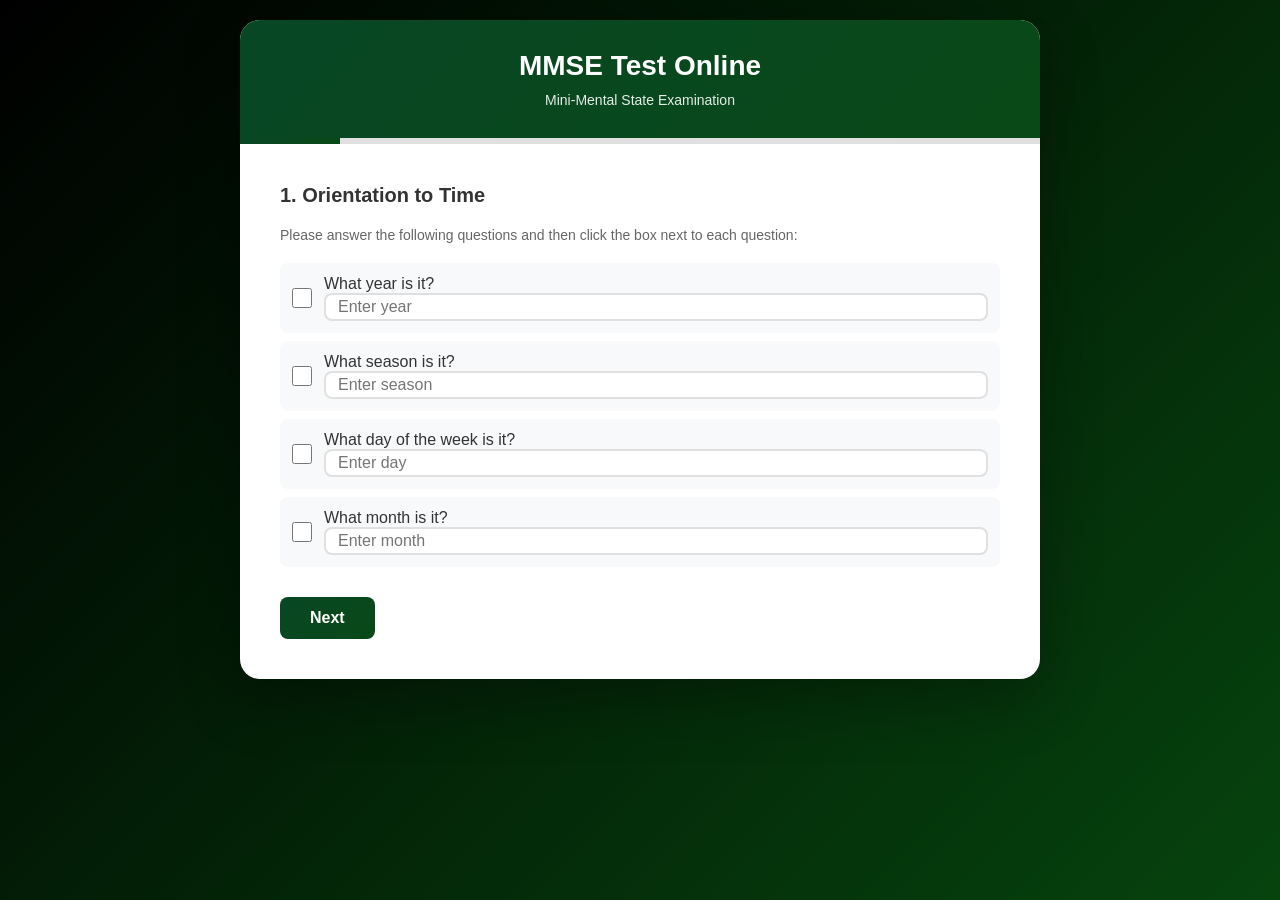
==== index.html @ 181f2090 "bugs fixed" ====
<!DOCTYPE html>
<html lang="en">
<head>
    <meta charset="UTF-8">
    <meta name="viewport" content="width=device-width, initial-scale=1.0">
    <link rel ="stylesheet" href="style.css">
    <title>Document</title>
</head>
<body>
    <div class="container">
        <div class="header">
            <h1>MMSE Test Online</h1>
            <p>Mini-Mental State Examination</p>
        </div>
        
        <div class="progress-bar">
            <div class="progress-fill" id="progressFill"></div>
        </div>

        <div class="content">
            <!-- Question 1: Orientation to Time -->
            <div class="question-section active" data-question="1">
                <h2 class="question-title">1. Orientation to Time</h2>
                <p class="question-subtitle">Please answer the following questions and then click the box next to each question:</p>
                
                <div class="checkbox-group">
                    <div class="checkbox-item">
                        <input type="checkbox" id="q1-year" data-points="1">
                        <label for="q1-year">What year is it? <input type="text" id="year-input" placeholder="Enter year"></label>
                    </div>
                    <div class="checkbox-item">
                        <input type="checkbox" id="q1-season" data-points="1">
                        <label for="q1-season">What season is it? <input type="text" id="season-input" placeholder="Enter season"></label>
                    </div>
                    <div class="checkbox-item">
                        <input type="checkbox" id="q1-day" data-points="1">
                        <label for="q1-day">What day of the week is it? <input type="text" id="day-input" placeholder="Enter day"></label>
                    </div>
                    <div class="checkbox-item">
                        <input type="checkbox" id="q1-month" data-points="1">
                        <label for="q1-month">What month is it? <input type="text" id="month-input" placeholder="Enter month"></label>
                    </div>
                </div>
            </div>

            <!-- Question 2: Registration -->
            <div class="question-section" data-question="2">
                <h2 class="question-title">2. Registration</h2>
                <div class="instruction-box">
                    <h3>Instructions:</h3>
                    <p>You will see names of three objects. Please repeat them now and try to remember them. You will be asked to recall them later.</p>
                </div>
                
                <div style="background: #fff3cd; padding: 20px; border-radius: 8px; margin: 20px 0; text-align: center;">
                    <h3 style="color: #856404; font-size: 24px; margin-bottom: 15px;">Remember these three words:</h3>
                    <p style="font-size: 28px; font-weight: 600; color: #333; margin: 10px 0;">APPLE</p>
                    <p style="font-size: 28px; font-weight: 600; color: #333; margin: 10px 0;">TABLE</p>
                    <p style="font-size: 28px; font-weight: 600; color: #333; margin: 10px 0;">PENNY</p>
                </div>

                <p class="question-subtitle">Now please type the three words you just saw:</p>
                <div class="word-recall-input">
                    <input type="text" id="reg-word1" placeholder="First word" data-answer="apple">
                    <input type="text" id="reg-word2" placeholder="Second word" data-answer="table">
                    <input type="text" id="reg-word3" placeholder="Third word" data-answer="penny">
                </div>
            </div>

            <!-- Question 3: Attention and Calculation -->
            <div class="question-section" data-question="3">
                <h2 class="question-title">3. Attention and Calculation</h2>
                <p class="question-subtitle">Please choose ONE of the following tasks:</p>
                
                <div class="instruction-box">
                    <h3>Option A: Serial Sevens</h3>
                    <p>Count backwards from 100 by sevens. Enter the five answers:</p>
                    <div class="word-recall-input">
                        <input type="text" id="serial1" placeholder="100 - 7 = ?" data-answer="93">
                        <input type="text" id="serial2" placeholder="93 - 7 = ?" data-answer="86">
                        <input type="text" id="serial3" placeholder="86 - 7 = ?" data-answer="79">
                        <input type="text" id="serial4" placeholder="79 - 7 = ?" data-answer="72">
                        <input type="text" id="serial5" placeholder="72 - 7 = ?" data-answer="65">
                    </div>
                </div>

                <div class="instruction-box" style="margin-top: 20px;">
                    <h3>Option B: Spell "WORLD" Backwards</h3>
                    <p>Type the word WORLD spelled backwards:</p>
                    <input type="text" id="world-backwards" placeholder="Type WORLD backwards" data-answer="dlrow" style="margin-top: 10px;">
                </div>
            </div>

            <!-- Question 4: Recall -->
            <div class="question-section" data-question="4">
                <h2 class="question-title">4. Recall</h2>
                <p class="question-subtitle">Please recall the three words from earlier:</p>
                
                <div class="word-recall-input">
                    <input type="text" id="recall-word1" placeholder="First word" data-answer="apple">
                    <input type="text" id="recall-word2" placeholder="Second word" data-answer="table">
                    <input type="text" id="recall-word3" placeholder="Third word" data-answer="penny">
                </div>
            </div>

            <!-- Question 5: Naming -->
            <div class="question-section" data-question="5">
                <h2 class="question-title">5. Naming</h2>
                <p class="question-subtitle">Look at the images below and type what they are:</p>
                
                <div class="image-display">
                    <div style="margin: 20px 0;">
                        <svg width="200" height="200" viewBox="0 0 200 200" style="border: 2px solid #e0e0e0; border-radius: 8px; background: white;">
                            <!-- Watch -->
                            <!-- Watch straps -->
                            <rect x="85" y="20" width="30" height="30" rx="5" fill="#2c3e50" stroke="#1a252f" stroke-width="2"/>
                            <rect x="85" y="150" width="30" height="30" rx="5" fill="#2c3e50" stroke="#1a252f" stroke-width="2"/>

                            <!-- Watch case outer -->
                            <circle cx="100" cy="100" r="55" fill="#34495e" stroke="#1a252f" stroke-width="3"/>
                            <!-- Watch face -->
                            <circle cx="100" cy="100" r="48" fill="#ecf0f1" stroke="#95a5a6" stroke-width="2"/>

                            <!-- Hour markers -->
                            <circle cx="100" cy="60" r="3" fill="#2c3e50"/>
                            <circle cx="130" cy="70" r="2.5" fill="#2c3e50"/>
                            <circle cx="140" cy="100" r="3" fill="#2c3e50"/>
                            <circle cx="130" cy="130" r="2.5" fill="#2c3e50"/>
                            <circle cx="100" cy="140" r="3" fill="#2c3e50"/>
                            <circle cx="70" cy="130" r="2.5" fill="#2c3e50"/>
                            <circle cx="60" cy="100" r="3" fill="#2c3e50"/>
                            <circle cx="70" cy="70" r="2.5" fill="#2c3e50"/>

                            <!-- Numbers -->
                            <text x="100" y="58" text-anchor="middle" font-size="12" font-weight="bold" fill="#2c3e50">12</text>
                            <text x="142" y="105" text-anchor="middle" font-size="12" font-weight="bold" fill="#2c3e50">3</text>
                            <text x="100" y="146" text-anchor="middle" font-size="12" font-weight="bold" fill="#2c3e50">6</text>
                            <text x="58" y="105" text-anchor="middle" font-size="12" font-weight="bold" fill="#2c3e50">9</text>

                            <!-- Hour hand (pointing to 10) -->
                            <line x1="100" y1="100" x2="82" y2="78" stroke="#2c3e50" stroke-width="4" stroke-linecap="round"/>
                            <!-- Minute hand (pointing to 2) -->
                            <line x1="100" y1="100" x2="120" y2="72" stroke="#34495e" stroke-width="3" stroke-linecap="round"/>
                            <!-- Second hand -->
                            <line x1="100" y1="100" x2="100" y2="68" stroke="#e74c3c" stroke-width="1.5" stroke-linecap="round"/>

                            <!-- Center dot -->
                            <circle cx="100" cy="100" r="4" fill="#2c3e50"/>
                            <circle cx="100" cy="100" r="2" fill="#e74c3c"/>
                        </svg>
                        <div>
                            <input type="text" id="object1" placeholder="What is this?" data-answer="watch" style="max-width: 300px; margin: 10px auto;">
                        </div>
                    </div>

                    <div style="margin: 20px 0;">
                        <svg width="200" height="200" viewBox="0 0 200 200" style="border: 2px solid #e0e0e0; border-radius: 8px; background: white;">
                            <!-- Pencil -->
                            <defs>
                                <linearGradient id="woodGrad" x1="0%" y1="0%" x2="100%" y2="0%">
                                    <stop offset="0%" style="stop-color:#D4A574;stop-opacity:1" />
                                    <stop offset="50%" style="stop-color:#F4D03F;stop-opacity:1" />
                                    <stop offset="100%" style="stop-color:#D4A574;stop-opacity:1" />
                                </linearGradient>
                            </defs>

                            <!-- Eraser -->
                            <rect x="70" y="30" width="60" height="25" rx="3" fill="#FF6B9D" stroke="#E74C3C" stroke-width="2"/>
                            <rect x="70" y="52" width="60" height="3" fill="#C0392B"/>

                            <!-- Metal ferrule -->
                            <rect x="68" y="55" width="64" height="15" fill="#BDC3C7" stroke="#95A5A6" stroke-width="1"/>
                            <line x1="68" y1="58" x2="132" y2="58" stroke="#ECF0F1" stroke-width="1"/>
                            <line x1="68" y1="67" x2="132" y2="67" stroke="#7F8C8D" stroke-width="1"/>

                            <!-- Wooden body (hexagonal) -->
                            <polygon points="85,70 115,70 125,100 125,150 115,150 85,150 75,150 75,100"
                                     fill="url(#woodGrad)" stroke="#D4A574" stroke-width="2"/>
                            <!-- Wood grain lines -->
                            <line x1="90" y1="75" x2="88" y2="145" stroke="#C89B5E" stroke-width="1" opacity="0.4"/>
                            <line x1="110" y1="75" x2="112" y2="145" stroke="#C89B5E" stroke-width="1" opacity="0.4"/>

                            <!-- Wooden tip section (unpainted) -->
                            <polygon points="85,150 115,150 108,165 92,165" fill="#D4A574" stroke="#A67C52" stroke-width="2"/>

                            <!-- Graphite tip -->
                            <polygon points="92,165 108,165 100,180" fill="#2C3E50" stroke="#1A252F" stroke-width="2"/>
                            <polygon points="95,165 105,165 100,175" fill="#34495E"/>

                            <!-- Highlight on pencil body -->
                            <polygon points="77,75 80,75 80,148 77,148" fill="white" opacity="0.3"/>
                        <div>
                            <input type="text" id="object2" placeholder="What is this?" data-answer="pencil" style="max-width: 300px; margin: 10px auto;">
                        </div>
                    </div>
                </div>
            </div>

            <!-- Question 6: Repetition -->
            <div class="question-section" data-question="6">
                <h2 class="question-title">6. Repetition</h2>
                <div class="instruction-box">
                    <h3>Read the following phrase out loud, then type it exactly:</h3>
                    <p style="font-size: 24px; font-weight: 600; text-align: center; margin: 20px 0; color: #667eea;">
                        "No ifs, ands, or buts"
                    </p>
                </div>
                
                <input type="text" id="repetition" placeholder="Type the phrase exactly" data-answer="no ifs, ands, or buts">
            </div>

            <!-- Question 7: Three-Step Command -->
            <div class="question-section" data-question="7">
                <h2 class="question-title">7. Three-Step Command</h2>
                <div class="instruction-box">
                    <h3>Follow these instructions in order:</h3>
                    <p style="font-size: 18px; margin: 10px 0;">1. Click the BLUE button</p>
                    <p style="font-size: 18px; margin: 10px 0;">2. Click the RED button</p>
                    <p style="font-size: 18px; margin: 10px 0;">3. Click the GREEN button</p>
                </div>

                <div class="command-buttons" id="commandButtons">
                    <button class="command-btn" data-color="blue" style="background: #4287f5; color: white;">BLUE</button>
                    <button class="command-btn" data-color="red" style="background: #f54242; color: white;">RED</button>
                    <button class="command-btn" data-color="green" style="background: #42f545; color: white;">GREEN</button>
                </div>

                <p id="commandFeedback" style="margin-top: 20px; font-weight: 600; color: #667eea;"></p>
            </div>

            <!-- Question 8: Writing -->
            <div class="question-section" data-question="8">
                <h2 class="question-title">8. Writing</h2>
                <p class="question-subtitle">Write a complete sentence with a subject and verb:</p>
                
                <textarea id="sentence" placeholder="Write your sentence here..." rows="3"></textarea>
                
                <p style="margin-top: 10px; color: #666; font-size: 14px;">The sentence must make sense and have a subject and a verb.</p>
            </div>


            <!-- Results Section -->
            <div class="results-section" id="resultsSection">
                <h2 class="question-title">MMSE Test Results</h2>
                
                <div class="score-display">
                    <h2 id="totalScore">0</h2>
                    <p>Total Score (out of 22)</p>
                </div>

                <div class="interpretation" id="interpretationBox">
                    <h3>Interpretation:</h3>
                    <div id="interpretationText"></div>
                </div>

                <div class="interpretation">
                    <h3>Score Breakdown by Category:</h3>
                    <div id="categoryBreakdown"></div>
                </div>


                <button class="btn btn-primary" onclick="window.location.reload()" style="width: 100%; margin-top: 20px;">Take Test Again</button>
            </div>

            <!-- Navigation Buttons -->
            <div class="navigation">
                <button class="btn btn-secondary" id="prevBtn" style="display: none;">Previous</button>
                <button class="btn btn-primary" id="nextBtn">Next</button>
            </div>
        </div>
    </div>
    <script src="script.js"></script>
</body>
</html>
---- style.css ----
* {
            margin: 0;
            padding: 0;
            box-sizing: border-box;
        }

        body {
            font-family: -apple-system, BlinkMacSystemFont, 'Segoe UI', Roboto, Oxygen, Ubuntu, Cantarell, sans-serif;
            background: linear-gradient(135deg, #000000 0%, #06440e 100%);
            min-height: 100vh;
            padding: 20px;
        }

        .container {
            max-width: 800px;
            margin: 0 auto;
            background: white;
            border-radius: 20px;
            box-shadow: 0 20px 60px rgba(0, 0, 0, 0.3);
            overflow: hidden;
        }

        .header {
            background: linear-gradient(135deg, #084725 0%, #094917 100%);
            color: white;
            padding: 30px;
            text-align: center;
        }

        .header h1 {
            font-size: 28px;
            margin-bottom: 10px;
        }

        .header p {
            font-size: 14px;
            opacity: 0.9;
        }

        .progress-bar {
            height: 6px;
            background: #e0e0e0;
        }

        .progress-fill {
            height: 100%;
            background: linear-gradient(90deg, #084725 0%, #094917 100%);
            transition: width 0.3s ease;
            width: 0%;
        }

        .content {
            padding: 40px;
        }

        .question-section {
            display: none;
        }

        .question-section.active {
            display: block;
            animation: fadeIn 0.5s ease;
        }

        @keyframes fadeIn {
            from {
                opacity: 0;
                transform: translateY(20px);
            }
            to {
                opacity: 1;
                transform: translateY(0);
            }
        }

        .question-title {
            font-size: 20px;
            color: #333;
            margin-bottom: 20px;
            font-weight: 600;
        }

        .question-subtitle {
            font-size: 14px;
            color: #666;
            margin-bottom: 20px;
        }

        .checkbox-group, .radio-group {
            margin: 15px 0;
        }

        .checkbox-item, .radio-item {
            display: flex;
            align-items: center;
            padding: 12px;
            margin: 8px 0;
            background: #f8f9fa;
            border-radius: 8px;
            cursor: pointer;
            transition: all 0.2s ease;
        }

        .checkbox-item input, .radio-item input {
            margin-right: 12px;
            width: 20px;
            height: 20px;
            cursor: pointer;
        }

        .checkbox-item label, .radio-item label {
            cursor: pointer;
            font-size: 16px;
            color: #333;
            flex: 1;
        }

        input[type="text"], textarea {
            width: 100%;
            padding: 12px;
            border: 2px solid #e0e0e0;
            border-radius: 8px;
            font-size: 16px;
            font-family: inherit;
            transition: border-color 0.3s ease;
        }

        input[type="text"]:focus, textarea:focus {
            outline: none;
            border-color: #667eea;
        }

        textarea {
            resize: vertical;
            min-height: 80px;
        }

        .canvas-container {
            border: 2px solid #e0e0e0;
            border-radius: 8px;
            background: white;
            margin: 20px 0;
            text-align: center;
        }

        canvas {
            display: block;
            cursor: crosshair;
            touch-action: none;
        }

        .canvas-buttons {
            padding: 15px;
            background: #f8f9fa;
            border-top: 2px solid #e0e0e0;
            display: flex;
            gap: 10px;
            justify-content: center;
        }

        .btn {
            padding: 12px 30px;
            border: none;
            border-radius: 8px;
            font-size: 16px;
            font-weight: 600;
            cursor: pointer;
            transition: all 0.3s ease;
        }

        .btn-primary {
            background: linear-gradient(135deg, #084725 0%, #094917 100%);
            color: white;
        }

        .btn-primary:hover {
            transform: translateY(-2px);
            box-shadow: 0 5px 15px rgba(8, 71, 37, 0.4);
        }

        .btn-secondary {
            background: #6c757d;
            color: white;
        }

        .btn-secondary:hover {
            background: #5a6268;
        }

        .btn-clear {
            background: #dc3545;
            color: white;
        }

        .btn-clear:hover {
            background: #c82333;
        }

        .navigation {
            display: flex;
            justify-content: space-between;
            margin-top: 30px;
            gap: 15px;
        }

        .word-recall-input {
            margin: 10px 0;
        }

        .word-recall-input input {
            margin-bottom: 10px;
        }

        .image-display {
            margin: 20px 0;
            text-align: center;
        }

        .image-display img {
            max-width: 300px;
            height: auto;
            border: 2px solid #e0e0e0;
            border-radius: 8px;
            margin: 10px;
        }

        .instruction-box {
            background: #f0f7ff;
            border-left: 4px solid #104910;
            padding: 20px;
            margin: 20px 0;
            border-radius: 8px;
        }

        .instruction-box h3 {
            color: #104910;
            margin-bottom: 10px;
            font-size: 18px;
        }

        .command-buttons {
            display: flex;
            gap: 15px;
            margin: 20px 0;
            flex-wrap: wrap;
        }

        .command-btn {
            padding: 15px 25px;
            border: 3px solid #e0e0e0;
            border-radius: 8px;
            background: white;
            font-size: 16px;
            font-weight: 600;
            cursor: pointer;
            transition: all 0.3s ease;
        }

        .command-btn.clicked {
            background: #084725;
            color: white;
            border-color: #084725;
        }

        .command-btn:hover:not(.clicked) {
            border-color: #084725;
            transform: scale(1.05);
        }

        .results-section {
            display: none;
        }

        .results-section.active {
            display: block;
        }

        .score-display {
            text-align: center;
            padding: 40px;
            background: linear-gradient(135deg, #084725 0%, #094917 100%);
            color: white;
            border-radius: 15px;
            margin: 20px 0;
        }

        .score-display h2 {
            font-size: 48px;
            margin-bottom: 10px;
        }

        .score-display p {
            font-size: 18px;
            opacity: 0.9;
        }

        .interpretation {
            background: #f8f9fa;
            padding: 25px;
            border-radius: 10px;
            margin: 20px 0;
        }

        .interpretation h3 {
            color: #333;
            margin-bottom: 15px;
            font-size: 20px;
        }

        .interpretation p {
            color: #666;
            line-height: 1.6;
            margin-bottom: 10px;
        }

        .interpretation-level {
            display: inline-block;
            padding: 8px 16px;
            border-radius: 20px;
            font-weight: 600;
            margin: 10px 0;
        }

        .level-normal {
            background: #d4edda;
            color: #155724;
        }

        .level-mild {
            background: #fff3cd;
            color: #856404;
        }

        .level-moderate {
            background: #f8d7da;
            color: #721c24;
        }

        .level-severe {
            background: #f5c6cb;
            color: #721c24;
        }

        .reference-image {
            max-width: 400px;
            margin: 20px auto;
            display: block;
        }

        .timer-display {
            font-size: 18px;
            color: #084725;
            font-weight: 600;
            margin: 10px 0;
        }

        .hidden {
            display: none;
        }

        @media (max-width: 600px) {
            .content {
                padding: 20px;
            }

            .header h1 {
                font-size: 24px;
            }

            .navigation {
                flex-direction: column;
            }

            .btn {
                width: 100%;
            }
        }
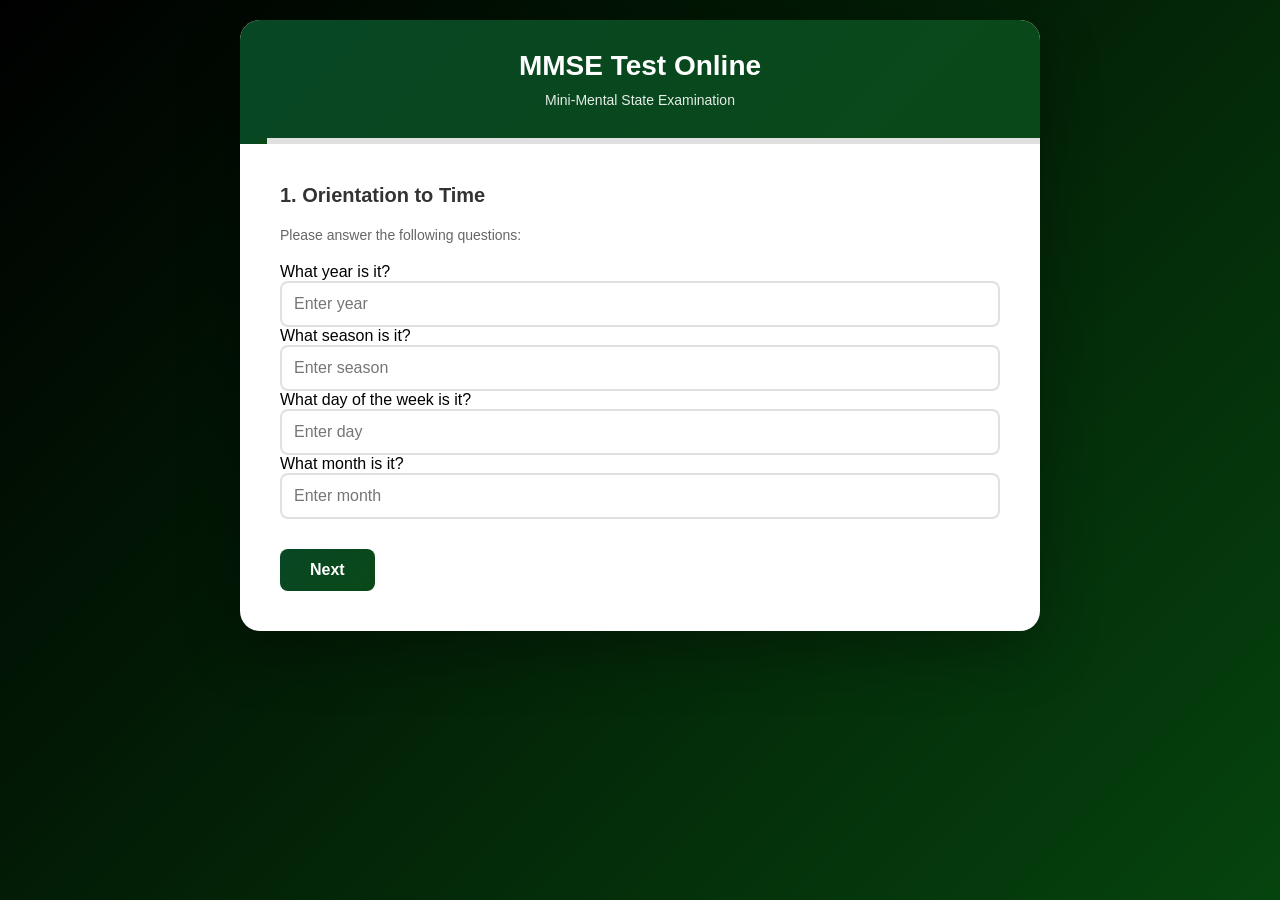
==== commit 54117931: "added 22 more questions" ====
--- a/index.html
+++ b/index.html
@@ -21,26 +21,27 @@
             <!-- Question 1: Orientation to Time -->
             <div class="question-section active" data-question="1">
                 <h2 class="question-title">1. Orientation to Time</h2>
-                <p class="question-subtitle">Please answer the following questions and then click the box next to each question:</p>
-                
-                <div class="checkbox-group">
-                    <div class="checkbox-item">
-                        <input type="checkbox" id="q1-year" data-points="1">
-                        <label for="q1-year">What year is it? <input type="text" id="year-input" placeholder="Enter year"></label>
-                    </div>
-                    <div class="checkbox-item">
-                        <input type="checkbox" id="q1-season" data-points="1">
-                        <label for="q1-season">What season is it? <input type="text" id="season-input" placeholder="Enter season"></label>
-                    </div>
-                    <div class="checkbox-item">
-                        <input type="checkbox" id="q1-day" data-points="1">
-                        <label for="q1-day">What day of the week is it? <input type="text" id="day-input" placeholder="Enter day"></label>
-                    </div>
-                    <div class="checkbox-item">
-                        <input type="checkbox" id="q1-month" data-points="1">
-                        <label for="q1-month">What month is it? <input type="text" id="month-input" placeholder="Enter month"></label>
-                    </div>
-                </div>
+                <p class="question-subtitle">Please answer the following questions:</p>
+                
+                <div class="questions-group">
+                    <div class="question-item">
+                        <label for="q1-year">What year is it?</label>
+                        <input type="text" id="q1-year" placeholder="Enter year" data-answer="2024">
+                    </div>
+                    <div class="question-item">
+                        <label for="q1-season">What season is it?</label>
+                        <input type="text" id="q1-season" placeholder="Enter season" data-answer="spring">
+                    </div>
+                    <div class="question-item">
+                        <label for="q1-day">What day of the week is it?</label>
+                        <input type="text" id="q1-day" placeholder="Enter day" data-answer="monday">
+                    </div>
+                    <div class="question-item">
+                        <label for="q1-month">What month is it?</label>
+                        <input type="text" id="q1-month" placeholder="Enter month" data-answer="january">
+                    </div>
+                </div>
+                
             </div>
 
             <!-- Question 2: Registration -->
@@ -76,17 +77,23 @@
                     <p>Count backwards from 100 by sevens. Enter the five answers:</p>
                     <div class="word-recall-input">
                         <input type="text" id="serial1" placeholder="100 - 7 = ?" data-answer="93">
-                        <input type="text" id="serial2" placeholder="93 - 7 = ?" data-answer="86">
-                        <input type="text" id="serial3" placeholder="86 - 7 = ?" data-answer="79">
-                        <input type="text" id="serial4" placeholder="79 - 7 = ?" data-answer="72">
-                        <input type="text" id="serial5" placeholder="72 - 7 = ?" data-answer="65">
+                        <input type="text" id="serial2" placeholder="Type here"  data-answer="86">
+                        <input type="text" id="serial3" placeholder="Type here"  data-answer="79">
+                        <input type="text" id="serial4" placeholder="Type here"  data-answer="72">
+                        <input type="text" id="serial5" placeholder="Type here"  data-answer="65">
                     </div>
                 </div>
 
                 <div class="instruction-box" style="margin-top: 20px;">
                     <h3>Option B: Spell "WORLD" Backwards</h3>
-                    <p>Type the word WORLD spelled backwards:</p>
-                    <input type="text" id="world-backwards" placeholder="Type WORLD backwards" data-answer="dlrow" style="margin-top: 10px;">
+                    <p>Study the word below, then click the button to hide it and type it backwards:</p>
+                    <div id="world-display" style="background: #fff3cd; border: 2px solid #ffc107; border-radius: 8px; padding: 20px; text-align: center; margin: 15px 0;">
+                        <span style="font-size: 48px; font-weight: 800; letter-spacing: 12px; color: #333;">WORLD</span>
+                    </div>
+                    <button id="world-ready-btn" onclick="revealWorldInput()" style="display: block; margin: 0 auto 15px; padding: 10px 24px; background: #0e5c14; color: white; border: none; border-radius: 8px; font-size: 16px; cursor: pointer;">I'm Ready — Hide the Word</button>
+                    <div id="world-input-area" style="display: none;">
+                        <input type="text" id="world-backwards" placeholder="Type WORLD backwards" data-answer="dlrow" style="margin-top: 10px;">
+                    </div>
                 </div>
             </div>
 
@@ -199,26 +206,31 @@
             <div class="question-section" data-question="6">
                 <h2 class="question-title">6. Repetition</h2>
                 <div class="instruction-box">
-                    <h3>Read the following phrase out loud, then type it exactly:</h3>
-                    <p style="font-size: 24px; font-weight: 600; text-align: center; margin: 20px 0; color: #667eea;">
-                        "No ifs, ands, or buts"
-                    </p>
-                </div>
-                
-                <input type="text" id="repetition" placeholder="Type the phrase exactly" data-answer="no ifs, ands, or buts">
+                    <h3>Study the phrase below, then click the button to hide it and type it from memory:</h3>
+                    <div id="repetition-display" style="background: #fff3cd; border: 2px solid #ffc107; border-radius: 8px; padding: 20px; text-align: center; margin: 15px 0;">
+                        <span style="font-size: 32px; font-weight: 700; color: #333;">"No ifs, ands, or buts"</span>
+                    </div>
+                    <button id="repetition-ready-btn" onclick="revealRepetitionInput()" style="display: block; margin: 0 auto 15px; padding: 10px 24px; background: #0e5c14; color: white; border: none; border-radius: 8px; font-size: 16px; cursor: pointer;">I'm Ready — Hide the Phrase</button>
+                    <div id="repetition-input-area" style="display: none;">
+                        <input type="text" id="repetition" placeholder="Type the phrase exactly" data-answer="no ifs, ands, or buts">
+                    </div>
+                </div>
             </div>
 
             <!-- Question 7: Three-Step Command -->
             <div class="question-section" data-question="7">
                 <h2 class="question-title">7. Three-Step Command</h2>
                 <div class="instruction-box">
-                    <h3>Follow these instructions in order:</h3>
-                    <p style="font-size: 18px; margin: 10px 0;">1. Click the BLUE button</p>
-                    <p style="font-size: 18px; margin: 10px 0;">2. Click the RED button</p>
-                    <p style="font-size: 18px; margin: 10px 0;">3. Click the GREEN button</p>
-                </div>
-
-                <div class="command-buttons" id="commandButtons">
+                    <h3>Study these instructions in order, then click the button to hide them and follow them from memory:</h3>
+                    <div id="command-instructions-display" style="background: #fff3cd; border: 2px solid #ffc107; border-radius: 8px; padding: 20px; margin: 15px 0;">
+                        <p style="font-size: 18px; margin: 10px 0;">1. Click the BLUE button</p>
+                        <p style="font-size: 18px; margin: 10px 0;">2. Click the RED button</p>
+                        <p style="font-size: 18px; margin: 10px 0;">3. Click the GREEN button</p>
+                    </div>
+                    <button id="command-ready-btn" onclick="revealCommandButtons()" style="display: block; margin: 0 auto 15px; padding: 10px 24px; background: #0e5c14; color: white; border: none; border-radius: 8px; font-size: 16px; cursor: pointer;">I'm Ready — Hide the Instructions</button>
+                </div>
+
+                <div class="command-buttons" id="commandButtons" style="display: none;">
                     <button class="command-btn" data-color="blue" style="background: #4287f5; color: white;">BLUE</button>
                     <button class="command-btn" data-color="red" style="background: #f54242; color: white;">RED</button>
                     <button class="command-btn" data-color="green" style="background: #42f545; color: white;">GREEN</button>
@@ -236,6 +248,98 @@
                 
                 <p style="margin-top: 10px; color: #666; font-size: 14px;">The sentence must make sense and have a subject and a verb.</p>
             </div>
+                <!-- Questions 9-30: Simple 1-point questions -->
+                <!-- These are generic questions for demonstration. You can edit the text and answers as needed. -->
+                <div id="extraQuestions">
+                    <div class="question-section" data-question="9">
+                        <h2 class="question-title">9. What is your favorite color?</h2>
+                        <input type="text" id="q9" placeholder="Answer" data-answer="blue">
+                    </div>
+                    <div class="question-section" data-question="10">
+                        <h2 class="question-title">10. What is 2 + 2?</h2>
+                        <input type="text" id="q10" placeholder="Answer" data-answer="4">
+                    </div>
+                    <div class="question-section" data-question="11">
+                        <h2 class="question-title">11. What is the capital of France?</h2>
+                        <input type="text" id="q11" placeholder="Answer" data-answer="paris">
+                    </div>
+                    <div class="question-section" data-question="12">
+                        <h2 class="question-title">12. What day comes after Monday?</h2>
+                        <input type="text" id="q12" placeholder="Answer" data-answer="tuesday">
+                    </div>
+                    <div class="question-section" data-question="13">
+                        <h2 class="question-title">13. What is the last month of the year?</h2>
+                        <input type="text" id="q13" placeholder="Answer" data-answer="december">
+                    </div>
+                    <div class="question-section" data-question="14">
+                        <h2 class="question-title">14. What is the first letter of the alphabet?</h2>
+                        <input type="text" id="q14" placeholder="Answer" data-answer="a">
+                    </div>
+                    <div class="question-section" data-question="15">
+                        <h2 class="question-title">15. What is 10 minus 5?</h2>
+                        <input type="text" id="q15" placeholder="Answer" data-answer="5">
+                    </div>
+                    <div class="question-section" data-question="16">
+                        <h2 class="question-title">16. What is the opposite of hot?</h2>
+                        <input type="text" id="q16" placeholder="Answer" data-answer="cold">
+                    </div>
+                    <div class="question-section" data-question="17">
+                        <h2 class="question-title">17. What shape has three sides?</h2>
+                        <input type="text" id="q17" placeholder="Answer" data-answer="triangle">
+                    </div>
+                    <div class="question-section" data-question="18">
+                        <h2 class="question-title">18. What is the color of grass?</h2>
+                        <input type="text" id="q18" placeholder="Answer" data-answer="green">
+                    </div>
+                    <div class="question-section" data-question="19">
+                        <h2 class="question-title">19. What is 3 x 3?</h2>
+                        <input type="text" id="q19" placeholder="Answer" data-answer="9">
+                    </div>
+                    <div class="question-section" data-question="20">
+                        <h2 class="question-title">20. What is the capital of Italy?</h2>
+                        <input type="text" id="q20" placeholder="Answer" data-answer="rome">
+                    </div>
+                    <div class="question-section" data-question="21">
+                        <h2 class="question-title">21. What is the largest planet?</h2>
+                        <input type="text" id="q21" placeholder="Answer" data-answer="jupiter">
+                    </div>
+                    <div class="question-section" data-question="22">
+                        <h2 class="question-title">22. What is the main ingredient in bread?</h2>
+                        <input type="text" id="q22" placeholder="Answer" data-answer="flour">
+                    </div>
+                    <div class="question-section" data-question="23">
+                        <h2 class="question-title">23. What is the freezing point of water (C)?</h2>
+                        <input type="text" id="q23" placeholder="Answer" data-answer="0">
+                    </div>
+                    <div class="question-section" data-question="24">
+                        <h2 class="question-title">24. What is the opposite of up?</h2>
+                        <input type="text" id="q24" placeholder="Answer" data-answer="down">
+                    </div>
+                    <div class="question-section" data-question="25">
+                        <h2 class="question-title">25. What is the color of the sun?</h2>
+                        <input type="text" id="q25" placeholder="Answer" data-answer="yellow">
+                    </div>
+                    <div class="question-section" data-question="26">
+                        <h2 class="question-title">26. What is the capital of Spain?</h2>
+                        <input type="text" id="q26" placeholder="Answer" data-answer="madrid">
+                    </div>
+                    <div class="question-section" data-question="27">
+                        <h2 class="question-title">27. What is 5 x 5?</h2>
+                        <input type="text" id="q27" placeholder="Answer" data-answer="25">
+                    </div>
+                    <div class="question-section" data-question="28">
+                        <h2 class="question-title">28. What is the largest ocean?</h2>
+                        <input type="text" id="q28" placeholder="Answer" data-answer="pacific">
+                    </div>
+                    <div class="question-section" data-question="29">
+                        <h2 class="question-title">29. What is the color of a lemon?</h2>
+                        <input type="text" id="q29" placeholder="Answer" data-answer="yellow">
+                    </div>
+                    <div class="question-section" data-question="30">
+                        <h2 class="question-title">30. What is the capital of Germany?</h2>
+                        <input type="text" id="q30" placeholder="Answer" data-answer="berlin">
+                    </div>
+                </div>
 
 
             <!-- Results Section -->
@@ -244,7 +348,7 @@
                 
                 <div class="score-display">
                     <h2 id="totalScore">0</h2>
-                    <p>Total Score (out of 22)</p>
+                    <p>Total Score (out of 30)</p>
                 </div>
 
                 <div class="interpretation" id="interpretationBox">
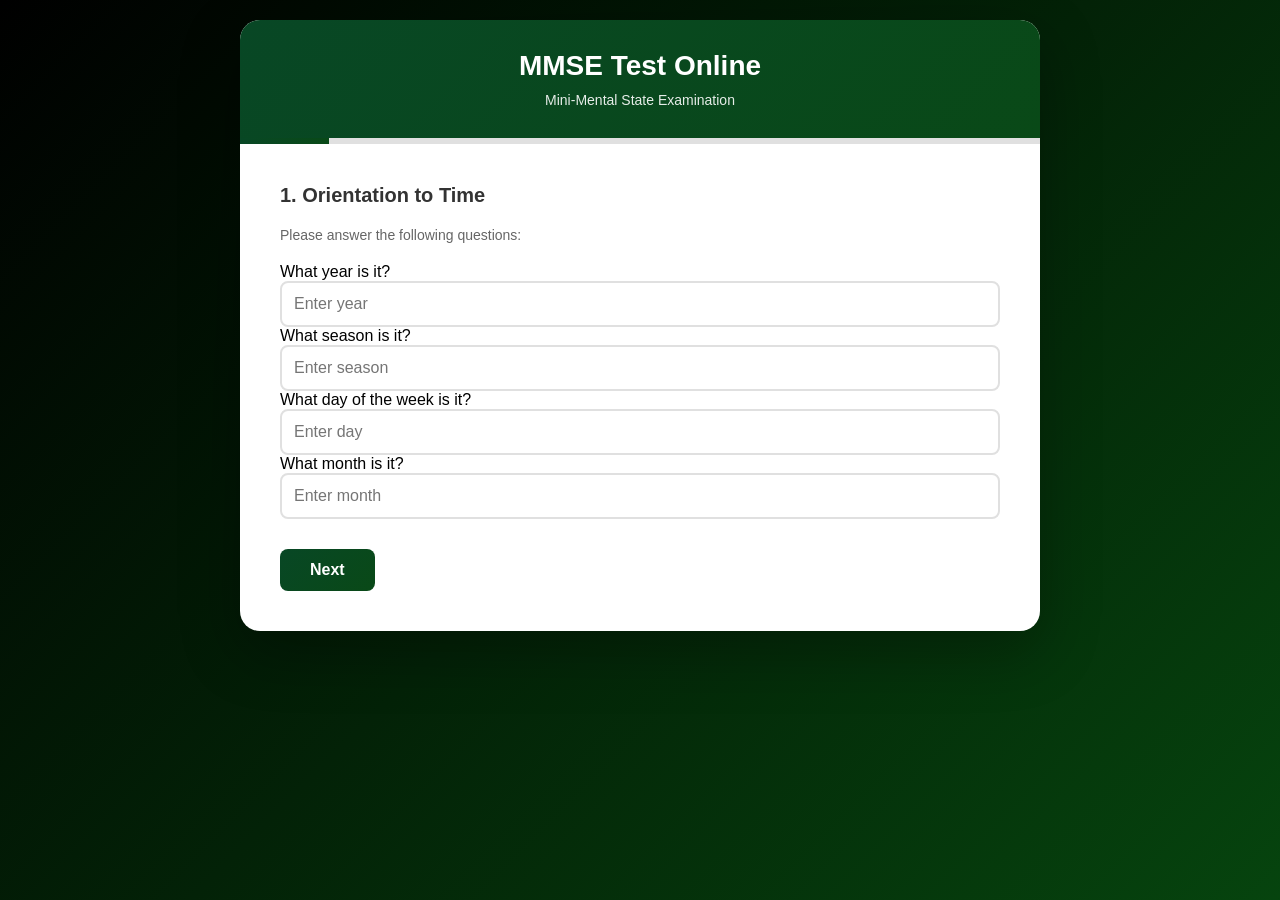
==== commit ddfdf80f: "added voice instructions" ====
--- a/index.html
+++ b/index.html
@@ -26,19 +26,19 @@
                 <div class="questions-group">
                     <div class="question-item">
                         <label for="q1-year">What year is it?</label>
-                        <input type="text" id="q1-year" placeholder="Enter year" data-answer="2024">
+                        <input type="text" id="q1-year" placeholder="Enter year">
                     </div>
                     <div class="question-item">
                         <label for="q1-season">What season is it?</label>
-                        <input type="text" id="q1-season" placeholder="Enter season" data-answer="spring">
+                        <input type="text" id="q1-season" placeholder="Enter season">
                     </div>
                     <div class="question-item">
                         <label for="q1-day">What day of the week is it?</label>
-                        <input type="text" id="q1-day" placeholder="Enter day" data-answer="monday">
+                        <input type="text" id="q1-day" placeholder="Enter day">
                     </div>
                     <div class="question-item">
                         <label for="q1-month">What month is it?</label>
-                        <input type="text" id="q1-month" placeholder="Enter month" data-answer="january">
+                        <input type="text" id="q1-month" placeholder="Enter month">
                     </div>
                 </div>
                 
@@ -49,17 +49,20 @@
                 <h2 class="question-title">2. Registration</h2>
                 <div class="instruction-box">
                     <h3>Instructions:</h3>
-                    <p>You will see names of three objects. Please repeat them now and try to remember them. You will be asked to recall them later.</p>
+                    <p>You will see names of three objects. Please repeat them now and try to remember them.</p>
                 </div>
                 
                 <div style="background: #fff3cd; padding: 20px; border-radius: 8px; margin: 20px 0; text-align: center;">
-                    <h3 style="color: #856404; font-size: 24px; margin-bottom: 15px;">Remember these three words:</h3>
-                    <p style="font-size: 28px; font-weight: 600; color: #333; margin: 10px 0;">APPLE</p>
-                    <p style="font-size: 28px; font-weight: 600; color: #333; margin: 10px 0;">TABLE</p>
-                    <p style="font-size: 28px; font-weight: 600; color: #333; margin: 10px 0;">PENNY</p>
-                </div>
-
-                <p class="question-subtitle">Now please type the three words you just saw:</p>
+                    <h3 style="color: #856404; font-size: 20px; margin-bottom: 15px;">Listen to the three words:</h3>
+                    <div style="display: flex; justify-content: center; gap: 16px; flex-wrap: wrap; margin-bottom: 16px;">
+                        <button onclick="speakWord('apple')" class="word-audio-btn">🔊 </button>
+                        <button onclick="speakWord('table')" class="word-audio-btn">🔊 </button>
+                        <button onclick="speakWord('penny')" class="word-audio-btn">🔊 </button>
+                    </div>
+                    <button onclick="speakAllWords()" style="padding: 10px 28px; background: #856404; color: white; border: none; border-radius: 8px; font-size: 15px; cursor: pointer;">▶ Play All Words</button>
+                </div>
+
+                <p class="question-subtitle">Now please type the three words you just heared:</p>
                 <div class="word-recall-input">
                     <input type="text" id="reg-word1" placeholder="First word" data-answer="apple">
                     <input type="text" id="reg-word2" placeholder="Second word" data-answer="table">
@@ -67,14 +70,11 @@
                 </div>
             </div>
 
-            <!-- Question 3: Attention and Calculation -->
+            <!-- Question 3: Serial Sevens -->
             <div class="question-section" data-question="3">
-                <h2 class="question-title">3. Attention and Calculation</h2>
-                <p class="question-subtitle">Please choose ONE of the following tasks:</p>
-                
-                <div class="instruction-box">
-                    <h3>Option A: Serial Sevens</h3>
-                    <p>Count backwards from 100 by sevens. Enter the five answers:</p>
+                <h2 class="question-title">3. Serial Sevens</h2>
+                <p class="question-subtitle">Count backwards from 100 by sevens. Enter the five answers:</p>
+                <div class="instruction-box">
                     <div class="word-recall-input">
                         <input type="text" id="serial1" placeholder="100 - 7 = ?" data-answer="93">
                         <input type="text" id="serial2" placeholder="Type here"  data-answer="86">
@@ -83,31 +83,23 @@
                         <input type="text" id="serial5" placeholder="Type here"  data-answer="65">
                     </div>
                 </div>
-
-                <div class="instruction-box" style="margin-top: 20px;">
-                    <h3>Option B: Spell "WORLD" Backwards</h3>
-                    <p>Study the word below, then click the button to hide it and type it backwards:</p>
+            </div>
+
+            <!-- Question 4: Spell Word Backwards -->
+            <div class="question-section" data-question="4">
+                <h2 class="question-title">4. Spell the Word Backwards</h2>
+                <div class="instruction-box">
+                    <p>Play the word by clicking the "🔊", then click the button to hide it and type it backwards:</p>
                     <div id="world-display" style="background: #fff3cd; border: 2px solid #ffc107; border-radius: 8px; padding: 20px; text-align: center; margin: 15px 0;">
-                        <span style="font-size: 48px; font-weight: 800; letter-spacing: 12px; color: #333;">WORLD</span>
-                    </div>
-                    <button id="world-ready-btn" onclick="revealWorldInput()" style="display: block; margin: 0 auto 15px; padding: 10px 24px; background: #0e5c14; color: white; border: none; border-radius: 8px; font-size: 16px; cursor: pointer;">I'm Ready — Hide the Word</button>
+                        <button onclick="speakWord('world')" class="word-audio-btn">🔊</button>
+                    </div>
+                    <button id="world-ready-btn" onclick="revealWorldInput()" style="display: block; margin: 0 auto 15px; padding: 10px 24px; background: #0e5c14; color: white; border: none; border-radius: 8px; font-size: 16px; cursor: pointer;">I'm Ready — Hide the Button</button>
                     <div id="world-input-area" style="display: none;">
-                        <input type="text" id="world-backwards" placeholder="Type WORLD backwards" data-answer="dlrow" style="margin-top: 10px;">
-                    </div>
-                </div>
-            </div>
-
-            <!-- Question 4: Recall -->
-            <div class="question-section" data-question="4">
-                <h2 class="question-title">4. Recall</h2>
-                <p class="question-subtitle">Please recall the three words from earlier:</p>
-                
-                <div class="word-recall-input">
-                    <input type="text" id="recall-word1" placeholder="First word" data-answer="apple">
-                    <input type="text" id="recall-word2" placeholder="Second word" data-answer="table">
-                    <input type="text" id="recall-word3" placeholder="Third word" data-answer="penny">
-                </div>
-            </div>
+                        <input type="text" id="world-backwards" placeholder="Type the word you just heard backwards" data-answer="dlrow" style="margin-top: 10px;">
+                    </div>
+                </div>
+            </div>
+
 
             <!-- Question 5: Naming -->
             <div class="question-section" data-question="5">
@@ -206,9 +198,9 @@
             <div class="question-section" data-question="6">
                 <h2 class="question-title">6. Repetition</h2>
                 <div class="instruction-box">
-                    <h3>Study the phrase below, then click the button to hide it and type it from memory:</h3>
+                    <h3>Listen to the phrase, then click the button to hide it and type it from memory:</h3>
                     <div id="repetition-display" style="background: #fff3cd; border: 2px solid #ffc107; border-radius: 8px; padding: 20px; text-align: center; margin: 15px 0;">
-                        <span style="font-size: 32px; font-weight: 700; color: #333;">"No ifs, ands, or buts"</span>
+                        <button onclick="speakPhrase()" class="word-audio-btn">🔊 Play Phrase</button>
                     </div>
                     <button id="repetition-ready-btn" onclick="revealRepetitionInput()" style="display: block; margin: 0 auto 15px; padding: 10px 24px; background: #0e5c14; color: white; border: none; border-radius: 8px; font-size: 16px; cursor: pointer;">I'm Ready — Hide the Phrase</button>
                     <div id="repetition-input-area" style="display: none;">
@@ -222,10 +214,8 @@
                 <h2 class="question-title">7. Three-Step Command</h2>
                 <div class="instruction-box">
                     <h3>Study these instructions in order, then click the button to hide them and follow them from memory:</h3>
-                    <div id="command-instructions-display" style="background: #fff3cd; border: 2px solid #ffc107; border-radius: 8px; padding: 20px; margin: 15px 0;">
-                        <p style="font-size: 18px; margin: 10px 0;">1. Click the BLUE button</p>
-                        <p style="font-size: 18px; margin: 10px 0;">2. Click the RED button</p>
-                        <p style="font-size: 18px; margin: 10px 0;">3. Click the GREEN button</p>
+                    <div id="command-instructions-display" style="background: #fff3cd; border: 2px solid #ffc107; border-radius: 8px; padding: 20px; margin: 15px 0; text-align: center;">
+                        <button onclick="speakInstructions()" class="word-audio-btn">🔊 Play Instructions</button>
                     </div>
                     <button id="command-ready-btn" onclick="revealCommandButtons()" style="display: block; margin: 0 auto 15px; padding: 10px 24px; background: #0e5c14; color: white; border: none; border-radius: 8px; font-size: 16px; cursor: pointer;">I'm Ready — Hide the Instructions</button>
                 </div>
@@ -248,99 +238,18 @@
                 
                 <p style="margin-top: 10px; color: #666; font-size: 14px;">The sentence must make sense and have a subject and a verb.</p>
             </div>
-                <!-- Questions 9-30: Simple 1-point questions -->
-                <!-- These are generic questions for demonstration. You can edit the text and answers as needed. -->
                 <div id="extraQuestions">
                     <div class="question-section" data-question="9">
-                        <h2 class="question-title">9. What is your favorite color?</h2>
-                        <input type="text" id="q9" placeholder="Answer" data-answer="blue">
-                    </div>
-                    <div class="question-section" data-question="10">
-                        <h2 class="question-title">10. What is 2 + 2?</h2>
-                        <input type="text" id="q10" placeholder="Answer" data-answer="4">
-                    </div>
-                    <div class="question-section" data-question="11">
-                        <h2 class="question-title">11. What is the capital of France?</h2>
-                        <input type="text" id="q11" placeholder="Answer" data-answer="paris">
-                    </div>
-                    <div class="question-section" data-question="12">
-                        <h2 class="question-title">12. What day comes after Monday?</h2>
-                        <input type="text" id="q12" placeholder="Answer" data-answer="tuesday">
-                    </div>
-                    <div class="question-section" data-question="13">
-                        <h2 class="question-title">13. What is the last month of the year?</h2>
-                        <input type="text" id="q13" placeholder="Answer" data-answer="december">
-                    </div>
-                    <div class="question-section" data-question="14">
-                        <h2 class="question-title">14. What is the first letter of the alphabet?</h2>
-                        <input type="text" id="q14" placeholder="Answer" data-answer="a">
-                    </div>
-                    <div class="question-section" data-question="15">
-                        <h2 class="question-title">15. What is 10 minus 5?</h2>
-                        <input type="text" id="q15" placeholder="Answer" data-answer="5">
-                    </div>
-                    <div class="question-section" data-question="16">
-                        <h2 class="question-title">16. What is the opposite of hot?</h2>
-                        <input type="text" id="q16" placeholder="Answer" data-answer="cold">
-                    </div>
-                    <div class="question-section" data-question="17">
-                        <h2 class="question-title">17. What shape has three sides?</h2>
-                        <input type="text" id="q17" placeholder="Answer" data-answer="triangle">
-                    </div>
-                    <div class="question-section" data-question="18">
-                        <h2 class="question-title">18. What is the color of grass?</h2>
-                        <input type="text" id="q18" placeholder="Answer" data-answer="green">
-                    </div>
-                    <div class="question-section" data-question="19">
-                        <h2 class="question-title">19. What is 3 x 3?</h2>
-                        <input type="text" id="q19" placeholder="Answer" data-answer="9">
-                    </div>
-                    <div class="question-section" data-question="20">
-                        <h2 class="question-title">20. What is the capital of Italy?</h2>
-                        <input type="text" id="q20" placeholder="Answer" data-answer="rome">
-                    </div>
-                    <div class="question-section" data-question="21">
-                        <h2 class="question-title">21. What is the largest planet?</h2>
-                        <input type="text" id="q21" placeholder="Answer" data-answer="jupiter">
-                    </div>
-                    <div class="question-section" data-question="22">
-                        <h2 class="question-title">22. What is the main ingredient in bread?</h2>
-                        <input type="text" id="q22" placeholder="Answer" data-answer="flour">
-                    </div>
-                    <div class="question-section" data-question="23">
-                        <h2 class="question-title">23. What is the freezing point of water (C)?</h2>
-                        <input type="text" id="q23" placeholder="Answer" data-answer="0">
-                    </div>
-                    <div class="question-section" data-question="24">
-                        <h2 class="question-title">24. What is the opposite of up?</h2>
-                        <input type="text" id="q24" placeholder="Answer" data-answer="down">
-                    </div>
-                    <div class="question-section" data-question="25">
-                        <h2 class="question-title">25. What is the color of the sun?</h2>
-                        <input type="text" id="q25" placeholder="Answer" data-answer="yellow">
-                    </div>
-                    <div class="question-section" data-question="26">
-                        <h2 class="question-title">26. What is the capital of Spain?</h2>
-                        <input type="text" id="q26" placeholder="Answer" data-answer="madrid">
-                    </div>
-                    <div class="question-section" data-question="27">
-                        <h2 class="question-title">27. What is 5 x 5?</h2>
-                        <input type="text" id="q27" placeholder="Answer" data-answer="25">
-                    </div>
-                    <div class="question-section" data-question="28">
-                        <h2 class="question-title">28. What is the largest ocean?</h2>
-                        <input type="text" id="q28" placeholder="Answer" data-answer="pacific">
-                    </div>
-                    <div class="question-section" data-question="29">
-                        <h2 class="question-title">29. What is the color of a lemon?</h2>
-                        <input type="text" id="q29" placeholder="Answer" data-answer="yellow">
-                    </div>
-                    <div class="question-section" data-question="30">
-                        <h2 class="question-title">30. What is the capital of Germany?</h2>
-                        <input type="text" id="q30" placeholder="Answer" data-answer="berlin">
-                    </div>
-                </div>
-
+                        <h2 class="question-title">9. Follow these instructions:</h2>
+                        <label>
+                            <input type="checkbox" id="q8-step1" data-answer="true"> Step 1: Take the paper in your right hand<br>
+                            <input type="checkbox" id="q8-step2" data-answer="true"> Step 2: Fold it in half<br>
+                            <input type="checkbox" id="q8-step3" data-answer="true"> Step 3: Put it on the floor<br>
+                            <input type="checkbox" id="q8-step4" data-answer="true"> I've completed all steps
+
+                        </label>
+                        
+                    </div>
 
             <!-- Results Section -->
             <div class="results-section" id="resultsSection">
--- a/style.css
+++ b/style.css
@@ -245,6 +245,29 @@
             flex-wrap: wrap;
         }
 
+        .word-audio-btn {
+            padding: 12px 20px;
+            background: #fff;
+            border: 2px solid #856404;
+            border-radius: 8px;
+            font-size: 18px;
+            font-weight: 700;
+            color: #856404;
+            cursor: pointer;
+            transition: all 0.2s ease;
+        }
+
+        .word-audio-btn:hover {
+            background: #856404;
+            color: white;
+        }
+
+        .word-audio-btn.playing {
+            background: #856404;
+            color: white;
+            transform: scale(1.05);
+        }
+
         .command-btn {
             padding: 15px 25px;
             border: 3px solid #e0e0e0;
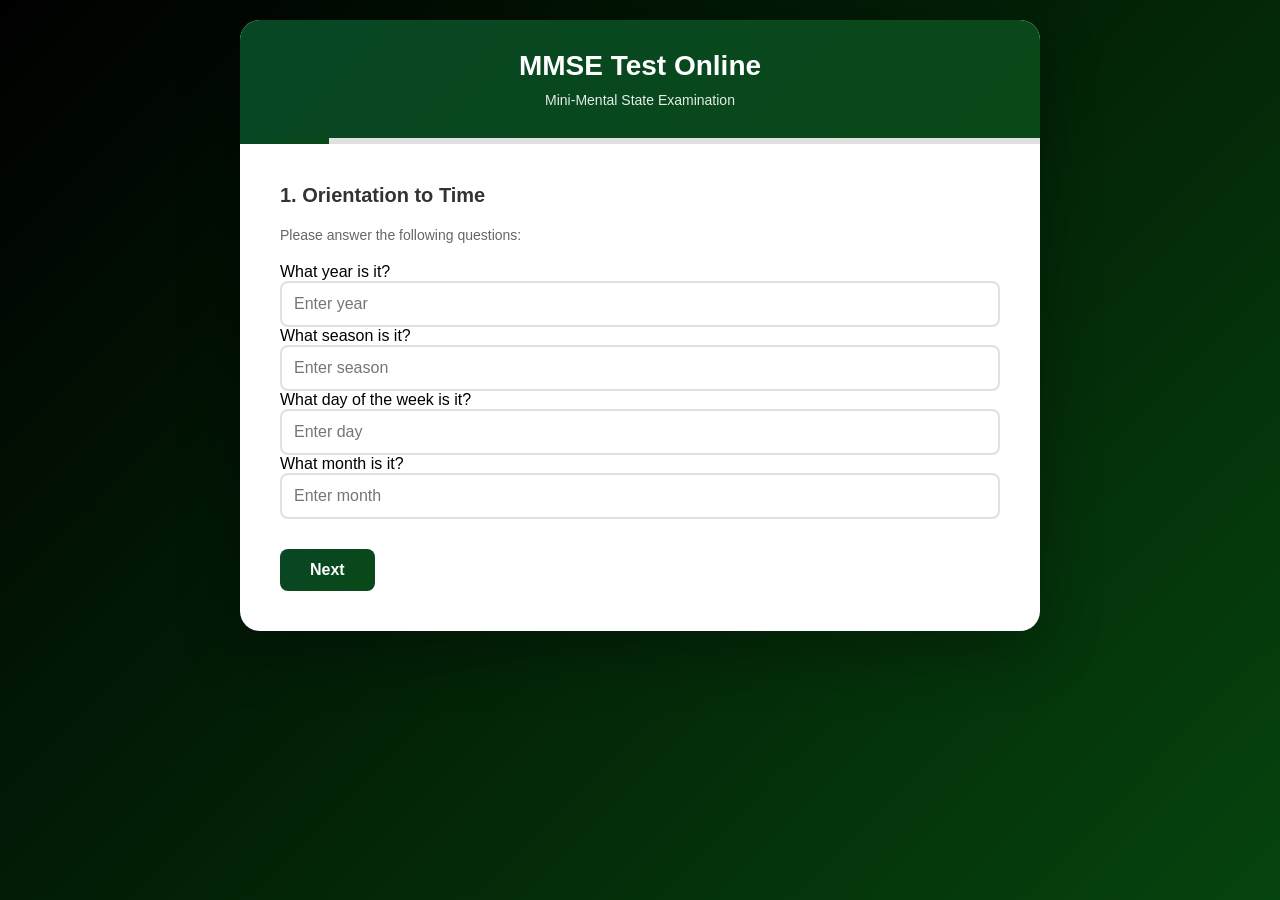
==== commit ca296bba: "few changes in serial sevens" ====
--- a/index.html
+++ b/index.html
@@ -76,11 +76,13 @@
                 <p class="question-subtitle">Count backwards from 100 by sevens. Enter the five answers:</p>
                 <div class="instruction-box">
                     <div class="word-recall-input">
-                        <input type="text" id="serial1" placeholder="100 - 7 = ?" data-answer="93">
-                        <input type="text" id="serial2" placeholder="Type here"  data-answer="86">
-                        <input type="text" id="serial3" placeholder="Type here"  data-answer="79">
-                        <input type="text" id="serial4" placeholder="Type here"  data-answer="72">
-                        <input type="text" id="serial5" placeholder="Type here"  data-answer="65">
+                        <p id="serial-step" style="text-align:center; color:#666; margin-bottom: 8px; font-size: 14px;">Answer 1 of 5</p>
+                        <input type="text" id="serial-active" placeholder="Type here">
+                        <input type="hidden" id="serial1" data-answer="93">
+                        <input type="hidden" id="serial2" data-answer="86">
+                        <input type="hidden" id="serial3" data-answer="79">
+                        <input type="hidden" id="serial4" data-answer="72">
+                        <input type="hidden" id="serial5" data-answer="65">
                     </div>
                 </div>
             </div>
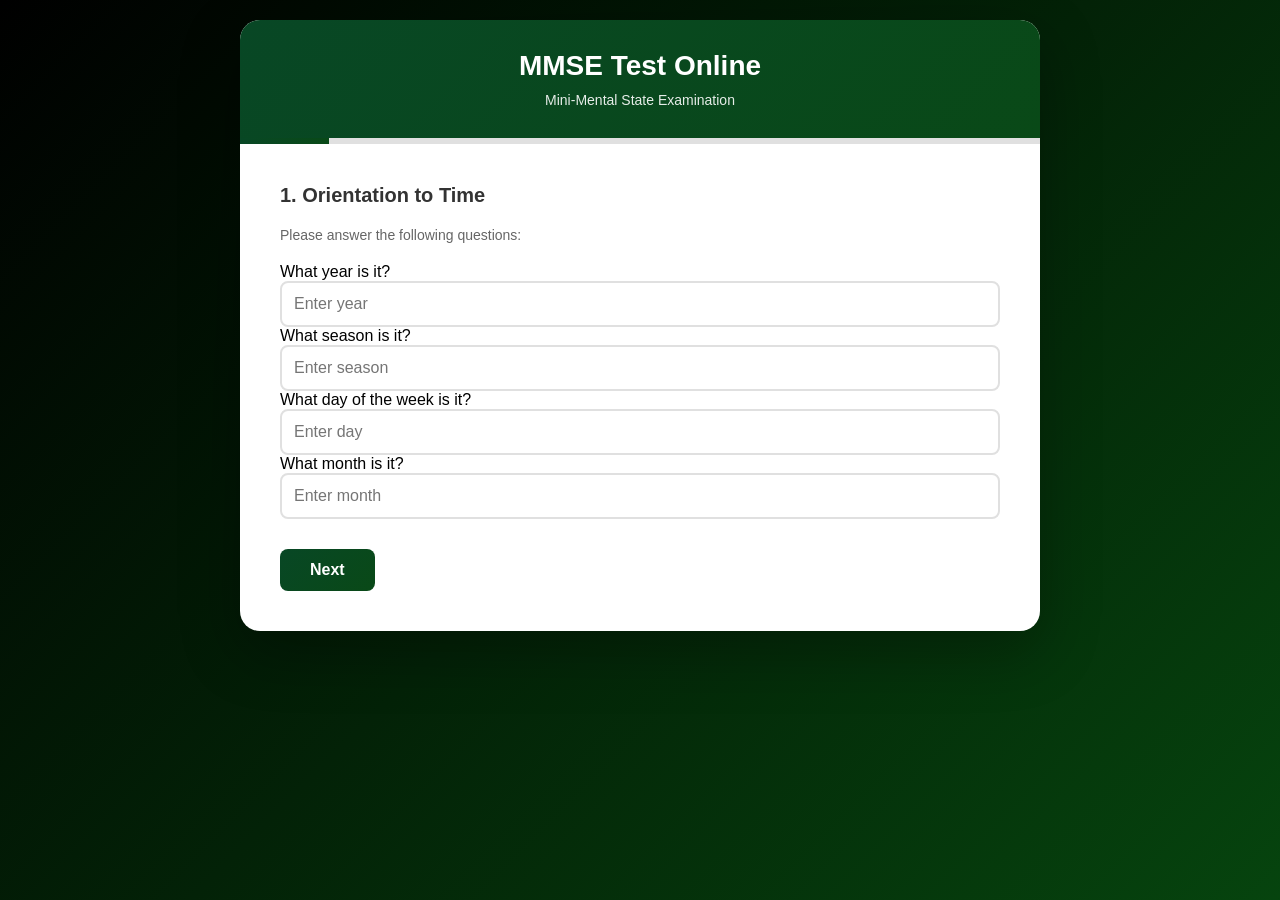
==== commit 2e6e587e: "added drawing task" ====
--- a/index.html
+++ b/index.html
@@ -73,7 +73,7 @@
             <!-- Question 3: Serial Sevens -->
             <div class="question-section" data-question="3">
                 <h2 class="question-title">3. Serial Sevens</h2>
-                <p class="question-subtitle">Count backwards from 100 by sevens. Enter the five answers:</p>
+                <p class="question-subtitle">Count backwards from 100 by sevens. Enter five answers in each appearing blank:</p>
                 <div class="instruction-box">
                     <div class="word-recall-input">
                         <p id="serial-step" style="text-align:center; color:#666; margin-bottom: 8px; font-size: 14px;">Answer 1 of 5</p>
@@ -91,12 +91,11 @@
             <div class="question-section" data-question="4">
                 <h2 class="question-title">4. Spell the Word Backwards</h2>
                 <div class="instruction-box">
-                    <p>Play the word by clicking the "🔊", then click the button to hide it and type it backwards:</p>
+                    <p>Play the word by clicking the "🔊", then type it backwards:</p>
                     <div id="world-display" style="background: #fff3cd; border: 2px solid #ffc107; border-radius: 8px; padding: 20px; text-align: center; margin: 15px 0;">
                         <button onclick="speakWord('world')" class="word-audio-btn">🔊</button>
                     </div>
-                    <button id="world-ready-btn" onclick="revealWorldInput()" style="display: block; margin: 0 auto 15px; padding: 10px 24px; background: #0e5c14; color: white; border: none; border-radius: 8px; font-size: 16px; cursor: pointer;">I'm Ready — Hide the Button</button>
-                    <div id="world-input-area" style="display: none;">
+                    <div id="world-input-area" style="display: block;">
                         <input type="text" id="world-backwards" placeholder="Type the word you just heard backwards" data-answer="dlrow" style="margin-top: 10px;">
                     </div>
                 </div>
@@ -242,15 +241,24 @@
             </div>
                 <div id="extraQuestions">
                     <div class="question-section" data-question="9">
-                        <h2 class="question-title">9. Follow these instructions:</h2>
-                        <label>
-                            <input type="checkbox" id="q8-step1" data-answer="true"> Step 1: Take the paper in your right hand<br>
-                            <input type="checkbox" id="q8-step2" data-answer="true"> Step 2: Fold it in half<br>
-                            <input type="checkbox" id="q8-step3" data-answer="true"> Step 3: Put it on the floor<br>
-                            <input type="checkbox" id="q8-step4" data-answer="true"> I've completed all steps
-
-                        </label>
-                        
+                        <h2 class="question-title">9. Copy this Drawing</h2>
+                        <p class="question-subtitle">Draw a copy of the figure below as accurately as you can in the box on the right.</p>
+
+                        <div style="display: flex; flex-wrap: wrap; gap: 30px; align-items: flex-start; justify-content: center; margin: 20px 0;">
+                            <div style="text-align: center;">
+                                <p style="font-size: 14px; color: #666; margin-bottom: 8px;">Target figure:</p>
+                                <svg width="200" height="180" viewBox="0 0 200 180" style="border: 2px solid #e0e0e0; border-radius: 8px; background: white;">
+                                    <polygon points="100,18 38,142 162,142" fill="none" stroke="#2c3e50" stroke-width="2.5"/>
+                                    <polygon points="100,162 38,38 162,38" fill="none" stroke="#2c3e50" stroke-width="2.5"/>
+                                </svg>
+                            </div>
+                            <div style="text-align: center;">
+                                <p style="font-size: 14px; color: #666; margin-bottom: 8px;">Your drawing:</p>
+                                <canvas id="drawingCanvas" width="200" height="180" style="border: 2px solid #667eea; border-radius: 8px; background: white; cursor: crosshair; touch-action: none;"></canvas>
+                                <br>
+                                <button onclick="clearCanvas()" style="margin-top: 8px; padding: 6px 16px; background: #e0e0e0; border: none; border-radius: 6px; cursor: pointer; font-size: 14px;">Clear</button>
+                            </div>
+                        </div>
                     </div>
 
             <!-- Results Section -->
